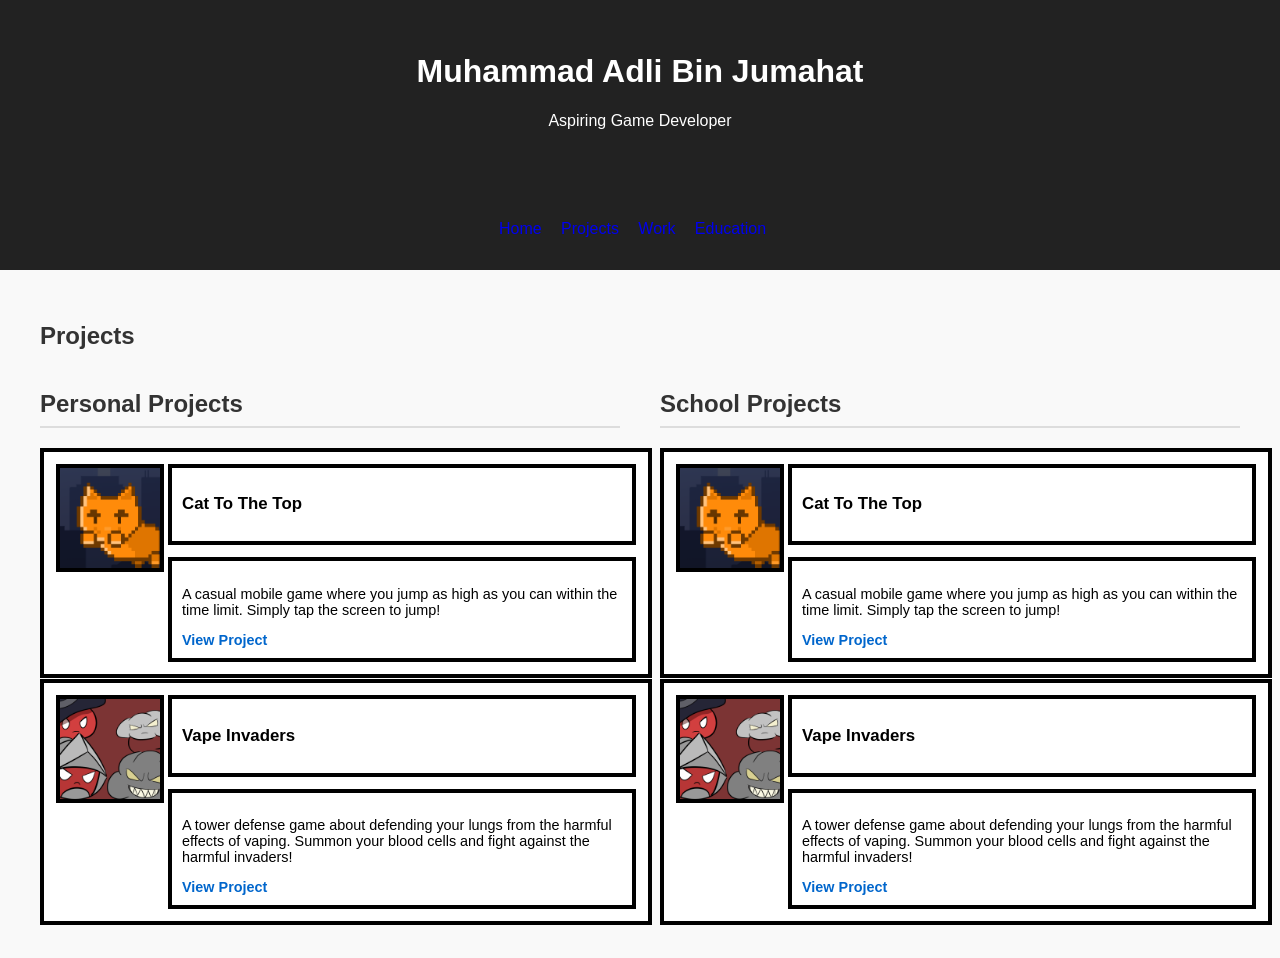
==== projects/index.html @ 01c1f9ca "Push Initial Project Setup" ====
<!DOCTYPE html>
<html lang="en">
    <head>
        <meta charset="UTF-8">
        <meta name="viewport" content="width=device-width, initial-scale=1.0" />
        <title>Project Template</title>
        <link rel="stylesheet" href="../style.css" />
    </head>
    <body>
        <header>
            <h1 id="name"></h1>
            <p id="title"></p>
        </header>

        <header>
            <div id="nav"></div>
        </header>

        <section>
            <h1>Projects</h1>
            <div class="project-columns">
                <div>
                <h2>Personal Projects</h2>
                <div id="personal-projects"></div>
                </div>

                <div>
                <h2>School Projects</h2>
                <div id="school-projects"></div>
                </div>
            </div>
        </section>

        <script src="../info.js"></script>
        <script src="../script.js"></script>
        <script>
            HeaderInfo.setHeaderInfo();
            ProjectPage.setProjectList("personal-projects",projectInfo.personalProject);
            ProjectPage.setProjectList("school-projects",projectInfo.personalProject);
            Navigation.loadNavBar();
        </script>
    </body>
</html>
---- style.css ----
body {
  font-family: Arial, sans-serif;
  margin: 0;
  padding: 0;
  background: #f9f9f9;
  color: #333;
}

header {
  background: #222;
  color: white;
  text-align: center;
  padding: 2rem;
}

section {
  max-width: 800px;
  margin: auto;
  padding: 2rem;
}

h2 {
  border-bottom: 2px solid #ddd;
  padding-bottom: 0.5rem;
}

#project-list {
  display: flex;
  flex-direction: column;
  align-items: center;
}

.project-list {
  display: grid;
  grid-template-columns: 200px 1fr;
  grid-template-rows: auto auto;
  gap: 12px;

  max-width: 900px;
  width: 100%;

  margin-bottom: 1px;

  padding: 12px;
  border: 4px solid black;
  background: white;
}

.project-list-thumbnail {
  grid-row: 1 / span 2;
  aspect-ratio: 1 / 1;

  width: 100%;
  border: 4px solid black;

  overflow: hidden;
  background: white;
}

.project-list-thumbnail img {
  width: 100%;
  height: 100%;
  object-fit: cover;
  display: block;
}

.project-list-top,
.project-list-bottom {
  background: white;
  color: black;
  padding: 10px;
  border: 4px solid black;
}

.project-list-bottom a {
  color: #0066cc;
  text-decoration: none;
  font-weight: bold;
  text-align: right;
}

.project-columns {
  display: flex;
  gap: 40px;            
  align-items: flex-start;
}

.project-columns > div {
  flex: 1;
}

section {
  max-width: 1200px;
  margin: auto;
  padding: 2rem;
}

.project-list {
  grid-template-columns: 100px 1fr;
  font-size: 0.9rem;
}

#project-banner {
    width: 100%;
    height: 400px;
    object-fit: cover;
    object-position: center;
    border-bottom: 4px solid black;
    display: block;
}

@media (max-width: 768px) {
    #project-banner {
        height: 250px;
    }
}

.gallery-container {
    display: grid;
    grid-template-columns: repeat(auto-fit, minmax(300px, 1fr));
    gap: 20px;
    padding-top: 20px;
}

.gallery-item img, 
.gallery-item iframe {
    width: 100%;
    aspect-ratio: 16 / 9;
    object-fit: cover;
    border: 4px solid black;
    background: white;
}

nav {
  margin-top: 10px;
}

nav a {
  margin-right: 15px;
  text-decoration: none;
  font-weight: 500;
}

nav a:hover {
  text-decoration: underline;
}
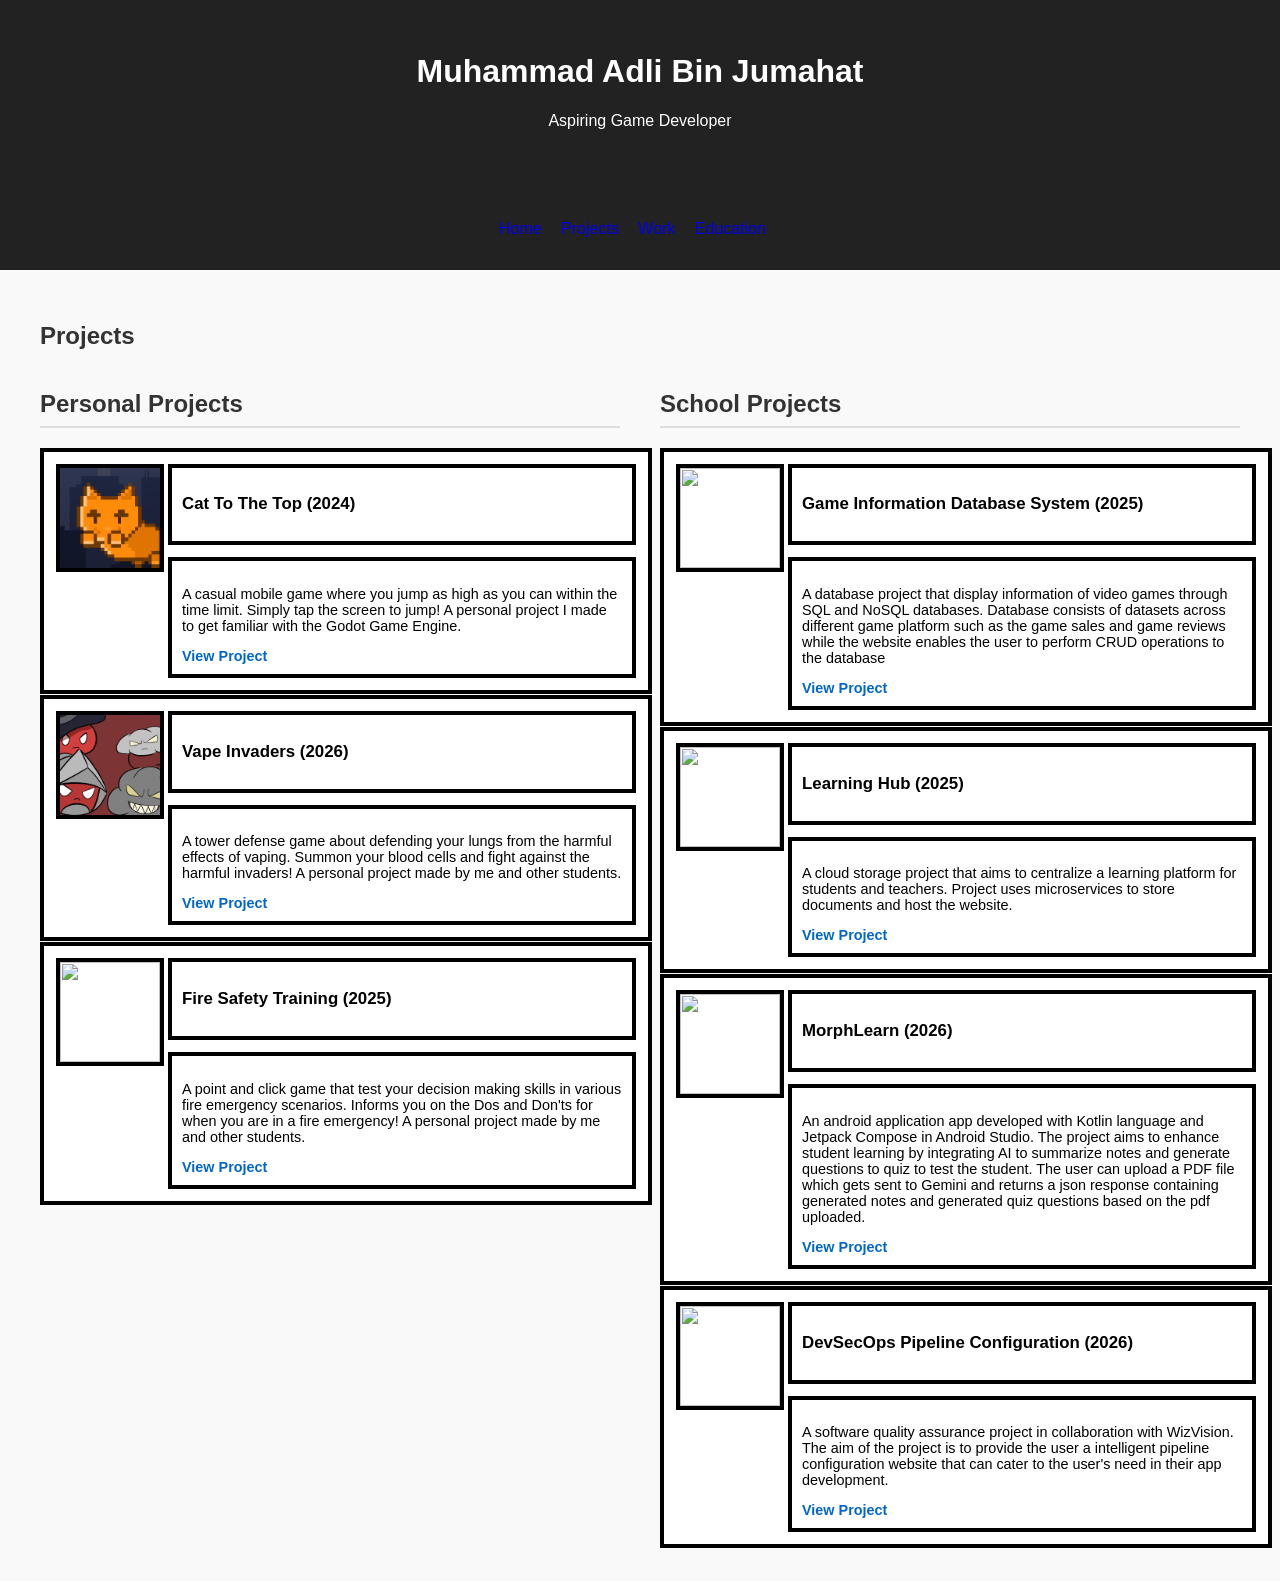
==== commit 74274f4a: "Added project information. Updated to show school projects in the html page. Updated CSS to provide " ====
--- a/projects/index.html
+++ b/projects/index.html
@@ -36,7 +36,7 @@
         <script>
             HeaderInfo.setHeaderInfo();
             ProjectPage.setProjectList("personal-projects",projectInfo.personalProject);
-            ProjectPage.setProjectList("school-projects",projectInfo.personalProject);
+            ProjectPage.setProjectList("school-projects",projectInfo.schoolProject);
             Navigation.loadNavBar();
         </script>
     </body>
--- a/style.css
+++ b/style.css
@@ -131,6 +131,11 @@
     background: white;
 }
 
+li {
+  margin-bottom: 15px;
+  line-height: 1.5;
+}
+
 nav {
   margin-top: 10px;
 }
